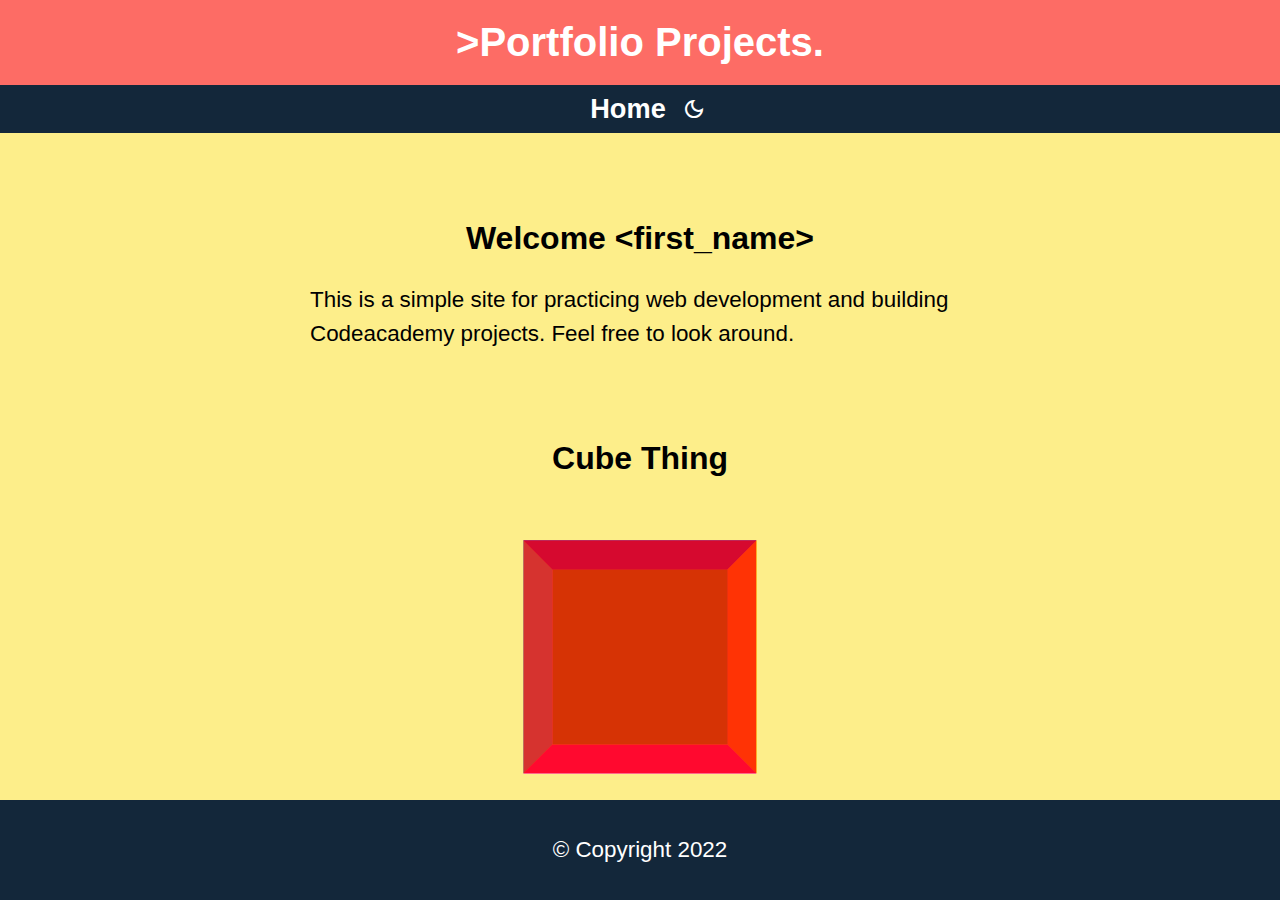
==== index.html @ f8babbf1 "fixes to nav and theme button" ====
<!DOCTYPE html>
<html lang="en">

<head>
    <meta charset="UTF-8">
    <meta name="viewport" content="width=device-width, initial-scale=1.0">
    <meta http-equiv="X-UA-Compatible" content="ie=edge">
    <title>Portfolio Projects</title>
    <link rel="stylesheet" href="style.css">
    <link rel="stylesheet" href="cube.css">
    <link rel="stylesheet" href="https://fonts.googleapis.com/css2?family=Material+Symbols+Outlined:opsz,wght,FILL,GRAD@20..48,100..700,0..1,-50..200" />
</head>

<body>
    <script src="main.js"></script>
    <script src="cube.js"></script>
    <div class="page-container">
        <header>
            <h1>>Portfolio Projects.</h1>
        </header>
        <nav class="navigation">
            <ul class="navigation-items">
                <li class="navigation-item"><a href="index.html">Home</a></li>
                <!-- <li class="navigation-item"><a href="contact.html">Contact</a></li> -->
                <li class="navigation-item material-symbols-outlined" id="theme-btn" >dark_mode</li>
             </ul>
        </nav>

        <div class="content-container">
            <section>
                <div class="container-welcome">
                    <h2>Welcome &lt;first_name> </h2>
                    <p id="intro-para">This is a simple site for practicing web development and building Codeacademy projects.
                        Feel free to look around.</p>
                    <div id="button-container">
                        
                    </div>
                </div>
            </section>
            <section>
                <div>
                    

                    <div class="container-projects">
                        <h2 class="projects-heading">Cube Thing</h2>
                        <!-- <div class="column-3 project-1">
                            <h3 class="project-title">Title</h3>
                        </div>
                        <div class="column-3 project-2">
                            <h3 class="project-title">Title</h3>
                        </div>
                        <div class="column-3 project-3">
                            <h3 class="project-title">Title</h3>
                        </div> -->
                        <div class="cube-container">
                            <div class="cube">
                                <div class="cube-face cube-face-front">

                                </div>
                                <div class="cube-face cube-face-right">

                                </div>
                                <div class="cube-face cube-face-back">

                                </div>
                                <div class="cube-face cube-face-left">

                                </div>
                                <div class="cube-face cube-face-top">

                                </div>
                                <div class="cube-face cube-face-bottom">
                                </div>
                            </div>
                        </div>
                        <div id="button-container">
                            <button class="random-btn" id="cube-btn-random-face">Random Face</button>
                            <button class="random-btn" id="cube-btn-random-angle">Random Angle</button>
                        </div>

                    </div>

                </div>
            </section>
        </div>

    </div>
    <footer>
        <p>&copy; Copyright 2022</p>
    </footer>
</body>


</html>
---- style.css ----
/*body*/
.page-container {
  position: relative;

}

span {
  padding: 0px;
  margin-top: 2px;
}

.content-container {
  max-width: 70%;
  margin: 0 auto;
  max-width: 700px;
}

#button-container {
  text-align: center;
}


body {
  margin: 0;
  background-color: #FDEE8A;
  font-family: 'Arial', sans-serif;
  min-width: 500px;
}

h1 {
  font-size: 2.5em;
  font-weight: bold;
  white-space: nowrap;
  margin: 0;
  padding: 20px
}

h2 {
  font-size: 2em;
  font-weight: bold;
  text-align: center;
}

h3 {
  font-size: 1.5em;
  font-weight: bold;
}

p {
  font-size: 1.4em;
  line-height: 1.5em;
  margin: 0;
  padding: 0;
}

button {
  background-color:#FD6C65;
  border: none;
  color: white;
  padding: 12px 24px;
  text-align: center;
  text-decoration: none;
  display: inline-block;
  font-size: 16px;
}

header {
  background-color: #FD6C65;
  color: #fff;
  padding: 0;
  margin: 0;
  text-align: center;
}

/*Navigation Bar*/
.navigation-items {
  list-style-type: none;
  display: flex;
  justify-content: center;
  align-items: center;
  margin: 0;
  padding: 0;
}

.navigation-item {
  display: flex;
  align-items: center;
  justify-content: center;
  font-size: 1.7em;
  font-weight: bold;
  color: #fff;
  cursor: pointer;
}

nav ul {
  list-style-type: none;
  padding: 0;
  background-color: #13273a;
}

nav li a {
  display: block;
  color: rgb(255, 255, 255);
  padding: 8px 16px;
  text-decoration: none;
}

/* Change the link color on hover */
nav li a:hover {
  background-color: rgb(255, 255, 255);
  color: rgb(0, 0, 0);
}

/*Welcome Content*/
.container-welcome {
  padding: 20px;
  margin: 40px auto;
  border-radius: 5px;

}

.container-projects {
  /* display: flex; */
  /* flex-direction: row;
  flex-wrap: wrap;
  justify-content: center; */
  margin-top: 70px;
  border-radius: 5px;

}

.column-3 {
  padding: 20px;
  margin: 20px;
  min-height: 200px;
  min-width: 200px;
  text-align: center;
}

.project-1 {
  background-color: white;
}

.project-2 {
  background-color: #209BFF;
}

.project-3 {
  background-color: white;
}

.project-1:hover {
  background-color: #13273a;
  color: #fff;
}

.project-2:hover {
  background-color: #13273a;
  color: #fff;
}

.project-3:hover {
  background-color: #13273a;
  color: #fff;
}


/*Footer*/
footer {
  display: flex;
  align-items: center;
  justify-content: center;
  font-size: 1em;
  background-color: #13273a;
  color: #fff;
  width: 100%;
  height: 100px;
  position: absolute;
  bottom: 0px;
  
}
---- cube.css ----
/* * {
    box-sizing: border-box;
} */

.cube-container {
    width: 200px;
    height: 200px;
    margin: 80px;
    perspective: 700px;
    margin: 80px auto;
}

.cube {
    width: 200px;
    height: 200px;
    position: relative;
    transform-style: preserve-3d;
    transition: transform 3s;

}

.cube-face {
    position: absolute;
    width: 200px;
    height: 200px;
    line-height: 200px;
    font-size: 40px;
    font-weight: bold;
    color: white;
    text-align: center;

}

.cube-face-front {
    background: hsla(0, 100%, 50%, 0.8);
}

.cube-face-right {
    background: hsla(60, 100%, 50%, 0.8);
}

.cube-face-back {
    background: hsla(120, 100%, 50%, 0.8);
}

.cube-face-left {
    background: hsla(180, 100%, 50%, 0.8);
}

.cube-face-top {
    background: hsla(240, 100%, 50%, 0.8);
}

.cube-face-bottom {
    background: hsla(300, 100%, 50%, 0.8);
}

.cube-face-front {
    transform: rotateY(0deg) translateZ(100px);
}

.cube-face-right {
    transform: rotateY(90deg) translateZ(100px);
}

.cube-face-back {
    transform: rotateY(180deg) translateZ(100px);
}

.cube-face-left {
    transform: rotateY(-90deg) translateZ(100px);
}

.cube-face-top {
    transform: rotateX(90deg) translateZ(100px);
}

.cube-face-bottom {
    transform: rotateX(-90deg) translateZ(100px);
}
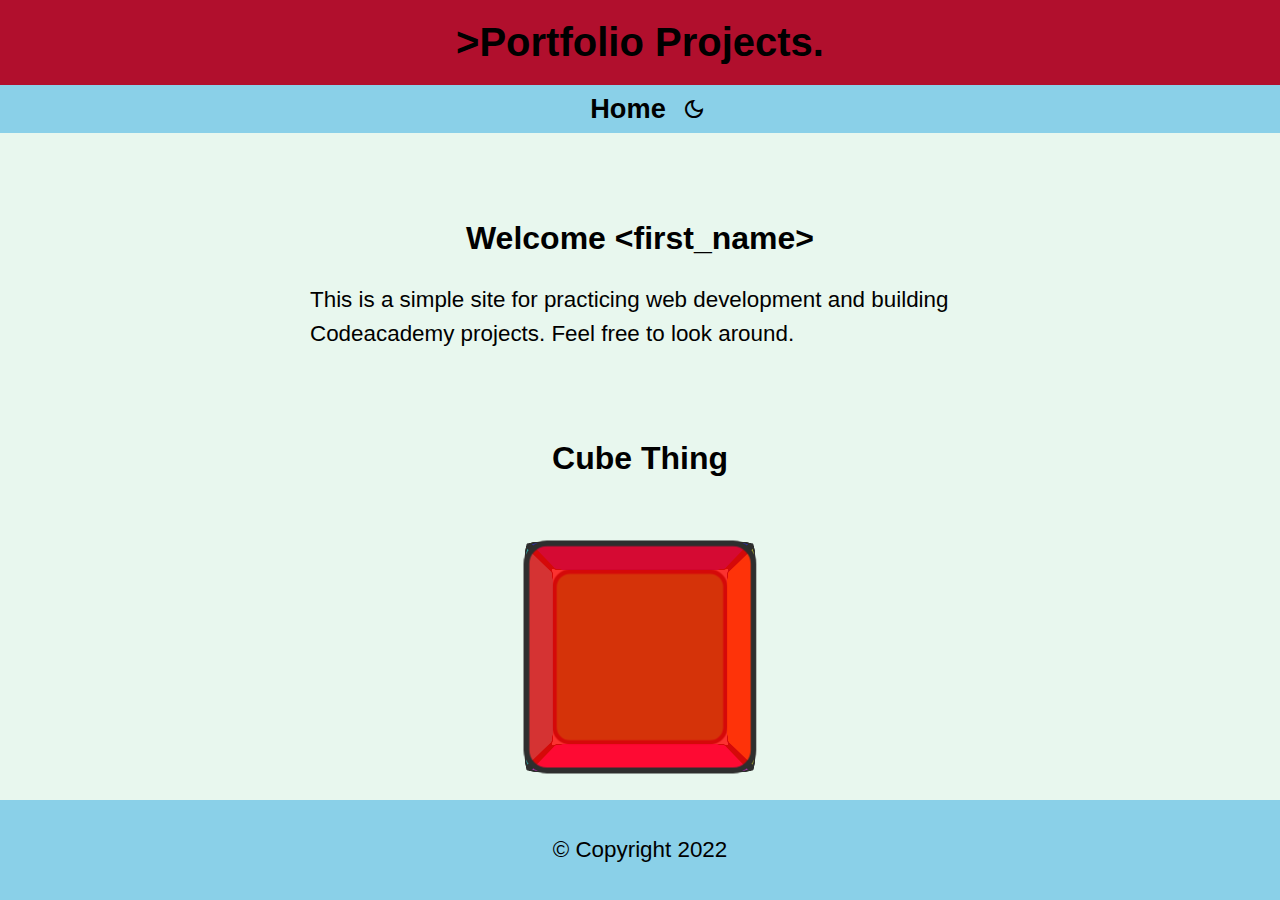
==== commit 913c906c: "dark mode implemented, first version" ====
--- a/index.html
+++ b/index.html
@@ -11,7 +11,7 @@
     <link rel="stylesheet" href="https://fonts.googleapis.com/css2?family=Material+Symbols+Outlined:opsz,wght,FILL,GRAD@20..48,100..700,0..1,-50..200" />
 </head>
 
-<body>
+<body class="light-theme">
     <script src="main.js"></script>
     <script src="cube.js"></script>
     <div class="page-container">
--- a/style.css
+++ b/style.css
@@ -2,11 +2,6 @@
 .page-container {
   position: relative;
 
-}
-
-span {
-  padding: 0px;
-  margin-top: 2px;
 }
 
 .content-container {
@@ -22,11 +17,15 @@
 
 body {
   margin: 0;
-  background-color: #FDEE8A;
+  background-color: #E8F7EE;
   font-family: 'Arial', sans-serif;
   min-width: 500px;
 }
 
+body.dark-theme {
+  background-color: #2c3e50;
+}
+
 h1 {
   font-size: 2.5em;
   font-weight: bold;
@@ -44,6 +43,26 @@
 h3 {
   font-size: 1.5em;
   font-weight: bold;
+}
+
+p, h1, h2, h3 {
+  color: #000;
+}
+
+body.dark-theme h1 {
+  color: #fff;
+}
+
+body.dark-theme h2 {
+  color: #fff;
+}
+
+body.dark-theme h3 {
+  color: #fff;
+}
+
+body.dark-theme p {
+  color: #fff;
 }
 
 p {
@@ -54,9 +73,8 @@
 }
 
 button {
-  background-color:#FD6C65;
+  background-color:#b10f2d;
   border: none;
-  color: white;
   padding: 12px 24px;
   text-align: center;
   text-decoration: none;
@@ -64,12 +82,20 @@
   font-size: 16px;
 }
 
+body.dark-theme button {
+  background-color: #e94c5f;
+  color: white;
+}
+
 header {
-  background-color: #FD6C65;
-  color: #fff;
-  padding: 0;
-  margin: 0;
-  text-align: center;
+  background-color: #b10f2d;
+  padding: 0;
+  margin: 0;
+  text-align: center;
+}
+
+body.dark-theme header {
+  background-color: #e94c5f;
 }
 
 /*Navigation Bar*/
@@ -88,21 +114,32 @@
   justify-content: center;
   font-size: 1.7em;
   font-weight: bold;
-  color: #fff;
   cursor: pointer;
+}
+
+body.dark-theme .navigation-item {
+  color: #fff;
 }
 
 nav ul {
   list-style-type: none;
   padding: 0;
-  background-color: #13273a;
+  background-color: #8ad0e8;
+}
+
+body.dark-theme nav ul {
+  background-color: #26547C;
 }
 
 nav li a {
   display: block;
-  color: rgb(255, 255, 255);
+  color: #000;
   padding: 8px 16px;
   text-decoration: none;
+}
+
+body.dark-theme nav li a {
+  color: #fff;
 }
 
 /* Change the link color on hover */
@@ -171,11 +208,15 @@
   align-items: center;
   justify-content: center;
   font-size: 1em;
-  background-color: #13273a;
+  background-color: #8ad0e8;
   color: #fff;
   width: 100%;
   height: 100px;
   position: absolute;
   bottom: 0px;
   
+}
+
+body.dark-theme footer {
+  background-color: #26547C;
 }--- a/cube.css
+++ b/cube.css
@@ -1,6 +1,6 @@
-/* * {
+* {
     box-sizing: border-box;
-} */
+}
 
 .cube-container {
     width: 200px;
@@ -26,8 +26,9 @@
     line-height: 200px;
     font-size: 40px;
     font-weight: bold;
-    color: white;
     text-align: center;
+    border: 5px solid rgb(46, 46, 46);
+    border-radius: 20px;
 
 }
 
@@ -56,25 +57,25 @@
 }
 
 .cube-face-front {
-    transform: rotateY(0deg) translateZ(100px);
+    transform: rotateY(0deg) translateZ(99px);
 }
 
 .cube-face-right {
-    transform: rotateY(90deg) translateZ(100px);
+    transform: rotateY(90deg) translateZ(99px);
 }
 
 .cube-face-back {
-    transform: rotateY(180deg) translateZ(100px);
+    transform: rotateY(180deg) translateZ(99px);
 }
 
 .cube-face-left {
-    transform: rotateY(-90deg) translateZ(100px);
+    transform: rotateY(-90deg) translateZ(99px);
 }
 
 .cube-face-top {
-    transform: rotateX(90deg) translateZ(100px);
+    transform: rotateX(90deg) translateZ(99px);
 }
 
 .cube-face-bottom {
-    transform: rotateX(-90deg) translateZ(100px);
+    transform: rotateX(-90deg) translateZ(99px);
 }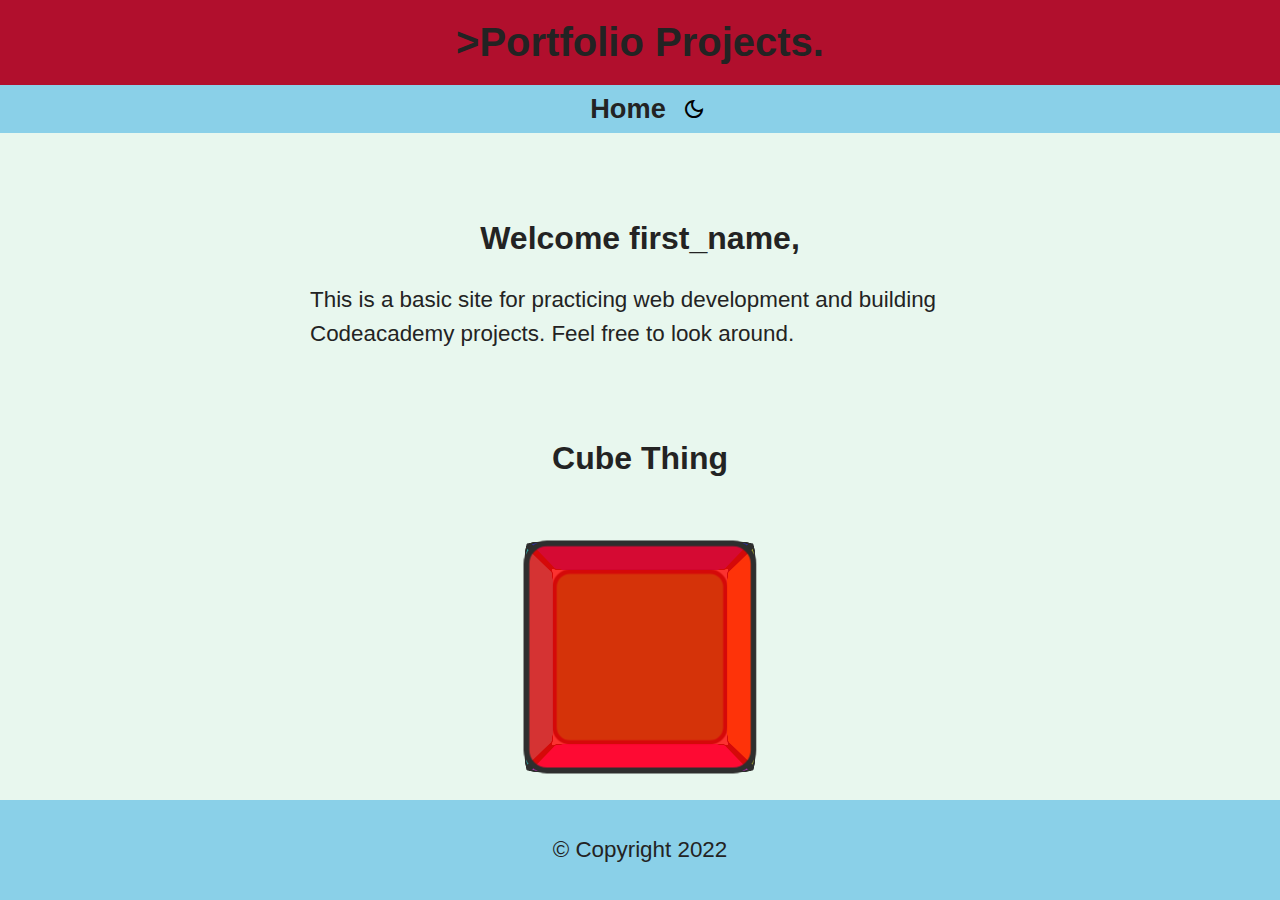
==== commit 0c32bbb6: "update messaging" ====
--- a/index.html
+++ b/index.html
@@ -29,8 +29,8 @@
         <div class="content-container">
             <section>
                 <div class="container-welcome">
-                    <h2>Welcome &lt;first_name> </h2>
-                    <p id="intro-para">This is a simple site for practicing web development and building Codeacademy projects.
+                    <h2>Welcome first_name, </h2>
+                    <p id="intro-para">This is a basic site for practicing web development and building Codeacademy projects.
                         Feel free to look around.</p>
                     <div id="button-container">
                         
--- a/style.css
+++ b/style.css
@@ -45,8 +45,8 @@
   font-weight: bold;
 }
 
-p, h1, h2, h3 {
-  color: #000;
+p, h1, h2, h3, button, nav li a {
+  color: rgb(35, 35, 35);
 }
 
 body.dark-theme h1 {
@@ -133,7 +133,6 @@
 
 nav li a {
   display: block;
-  color: #000;
   padding: 8px 16px;
   text-decoration: none;
 }
@@ -146,6 +145,11 @@
 nav li a:hover {
   background-color: rgb(255, 255, 255);
   color: rgb(0, 0, 0);
+}
+
+body.dark-theme nav li a:hover {
+  background-color: #fff;
+  color: #26547c;
 }
 
 /*Welcome Content*/
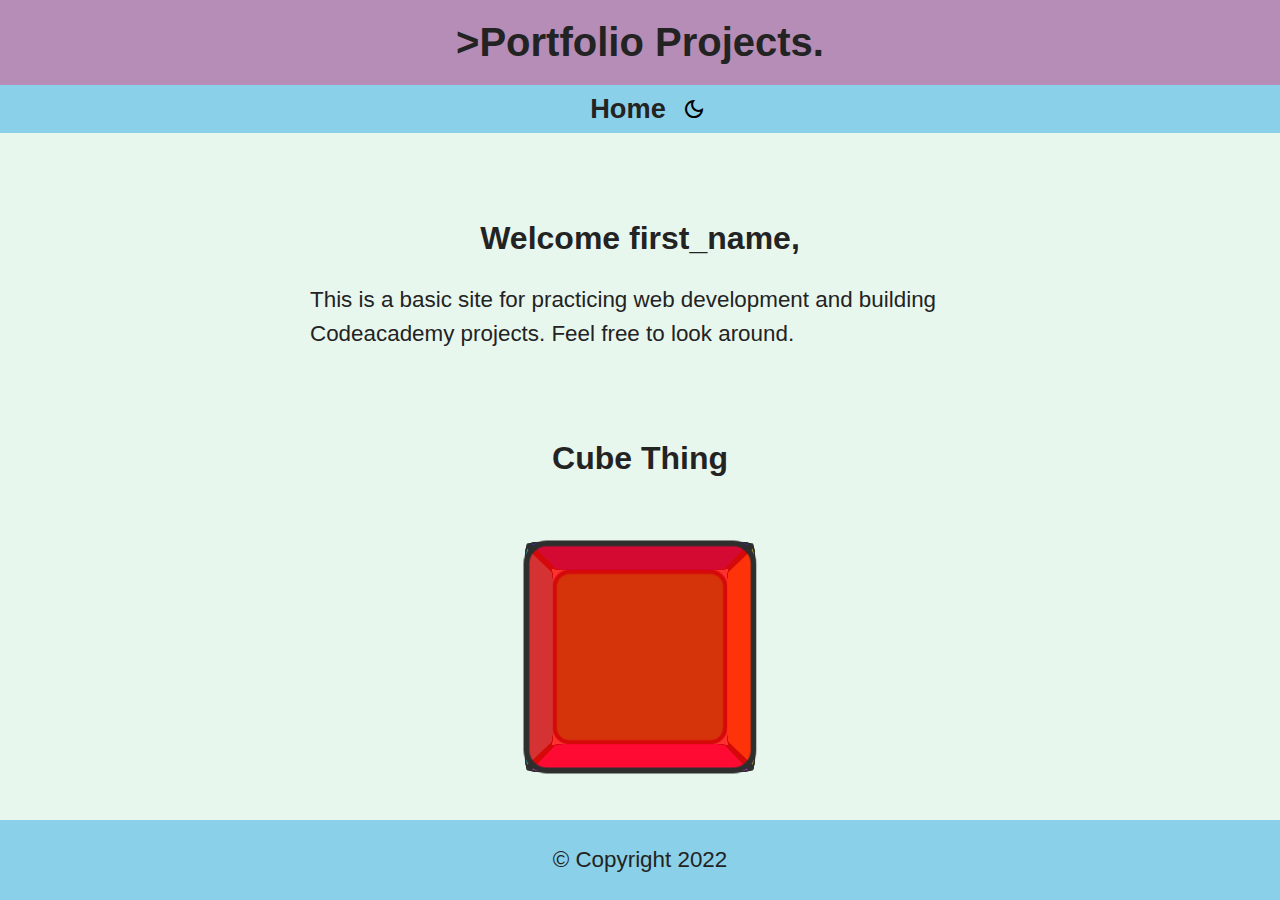
==== commit a169227a: "colour scheme changes" ====
--- a/index.html
+++ b/index.html
@@ -8,7 +8,8 @@
     <title>Portfolio Projects</title>
     <link rel="stylesheet" href="style.css">
     <link rel="stylesheet" href="cube.css">
-    <link rel="stylesheet" href="https://fonts.googleapis.com/css2?family=Material+Symbols+Outlined:opsz,wght,FILL,GRAD@20..48,100..700,0..1,-50..200" />
+    <link rel="stylesheet"
+        href="https://fonts.googleapis.com/css2?family=Material+Symbols+Outlined:opsz,wght,FILL,GRAD@20..48,100..700,0..1,-50..200" />
 </head>
 
 <body class="light-theme">
@@ -21,26 +22,23 @@
         <nav class="navigation">
             <ul class="navigation-items">
                 <li class="navigation-item"><a href="index.html">Home</a></li>
-                <!-- <li class="navigation-item"><a href="contact.html">Contact</a></li> -->
-                <li class="navigation-item material-symbols-outlined" id="theme-btn" >dark_mode</li>
-             </ul>
+                <li class="navigation-item material-symbols-outlined" id="theme-btn">dark_mode</li>
+            </ul>
         </nav>
-
         <div class="content-container">
             <section>
                 <div class="container-welcome">
                     <h2>Welcome first_name, </h2>
-                    <p id="intro-para">This is a basic site for practicing web development and building Codeacademy projects.
+                    <p id="intro-para">This is a basic site for practicing web development and building Codeacademy
+                        projects.
                         Feel free to look around.</p>
                     <div id="button-container">
-                        
+
                     </div>
                 </div>
             </section>
             <section>
                 <div>
-                    
-
                     <div class="container-projects">
                         <h2 class="projects-heading">Cube Thing</h2>
                         <!-- <div class="column-3 project-1">
@@ -75,20 +73,16 @@
                         </div>
                         <div id="button-container">
                             <button class="random-btn" id="cube-btn-random-face">Random Face</button>
-                            <button class="random-btn" id="cube-btn-random-angle">Random Angle</button>
+                            <button class="random-angle" id="cube-btn-random-angle">Random Angle</button>
                         </div>
-
                     </div>
-
                 </div>
             </section>
         </div>
-
     </div>
     <footer>
         <p>&copy; Copyright 2022</p>
     </footer>
 </body>
 
-
 </html>--- a/style.css
+++ b/style.css
@@ -1,19 +1,7 @@
 /*body*/
 .page-container {
   position: relative;
-
-}
-
-.content-container {
-  max-width: 70%;
-  margin: 0 auto;
-  max-width: 700px;
-}
-
-#button-container {
-  text-align: center;
-}
-
+}
 
 body {
   margin: 0;
@@ -26,6 +14,10 @@
   background-color: #2c3e50;
 }
 
+p, h1, h2, h3, button, nav li a {
+  color: rgb(35, 35, 35);
+}
+
 h1 {
   font-size: 2.5em;
   font-weight: bold;
@@ -43,10 +35,6 @@
 h3 {
   font-size: 1.5em;
   font-weight: bold;
-}
-
-p, h1, h2, h3, button, nav li a {
-  color: rgb(35, 35, 35);
 }
 
 body.dark-theme h1 {
@@ -73,13 +61,15 @@
 }
 
 button {
-  background-color:#b10f2d;
+  background-color: #B58DB6;
   border: none;
   padding: 12px 24px;
   text-align: center;
   text-decoration: none;
   display: inline-block;
   font-size: 16px;
+  margin: 0px 10px;
+  font-weight: bold;
 }
 
 body.dark-theme button {
@@ -88,7 +78,7 @@
 }
 
 header {
-  background-color: #b10f2d;
+  background-color: #B58DB6;
   padding: 0;
   margin: 0;
   text-align: center;
@@ -121,6 +111,10 @@
   color: #fff;
 }
 
+body.dark-theme nav li a {
+  color: #fff;
+}
+
 nav ul {
   list-style-type: none;
   padding: 0;
@@ -137,11 +131,6 @@
   text-decoration: none;
 }
 
-body.dark-theme nav li a {
-  color: #fff;
-}
-
-/* Change the link color on hover */
 nav li a:hover {
   background-color: rgb(255, 255, 255);
   color: rgb(0, 0, 0);
@@ -152,12 +141,11 @@
   color: #26547c;
 }
 
-/*Welcome Content*/
+/*Containers*/
 .container-welcome {
   padding: 20px;
   margin: 40px auto;
   border-radius: 5px;
-
 }
 
 .container-projects {
@@ -167,7 +155,16 @@
   justify-content: center; */
   margin-top: 70px;
   border-radius: 5px;
-
+}
+
+.content-container {
+  max-width: 70%;
+  margin: 0 auto;
+  max-width: 700px;
+}
+
+#button-container {
+  text-align: center;
 }
 
 .column-3 {
@@ -178,7 +175,7 @@
   text-align: center;
 }
 
-.project-1 {
+/* .project-1 {
   background-color: white;
 }
 
@@ -203,8 +200,7 @@
 .project-3:hover {
   background-color: #13273a;
   color: #fff;
-}
-
+} */
 
 /*Footer*/
 footer {
@@ -215,10 +211,9 @@
   background-color: #8ad0e8;
   color: #fff;
   width: 100%;
-  height: 100px;
+  height: 80px;
   position: absolute;
   bottom: 0px;
-  
 }
 
 body.dark-theme footer {
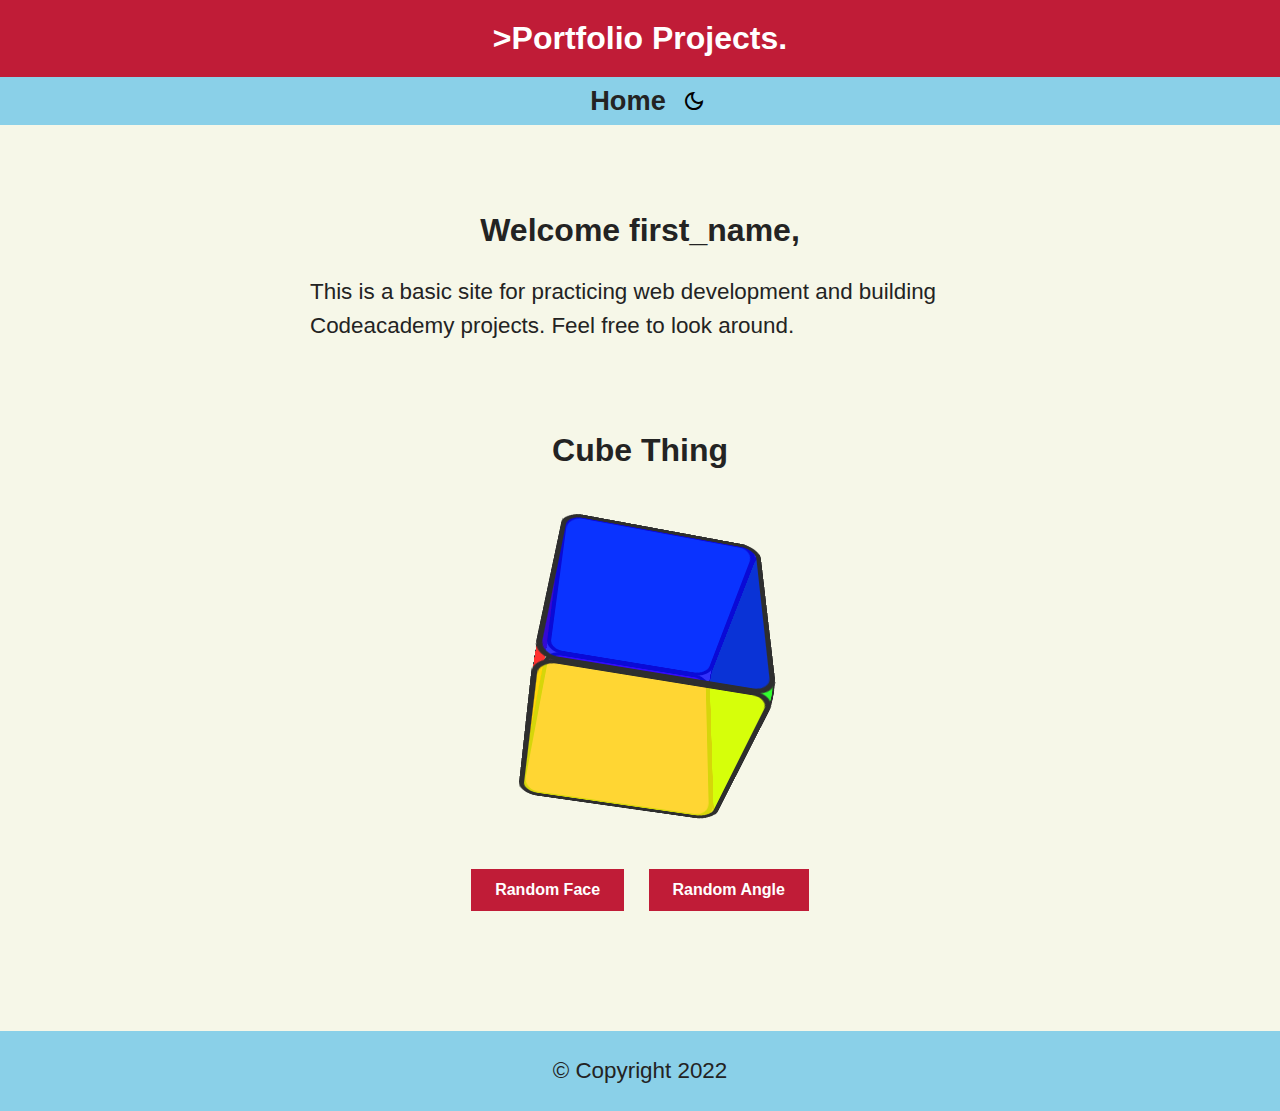
==== commit 4efcf8b0: "fixes to footer and layout" ====
--- a/index.html
+++ b/index.html
@@ -26,22 +26,16 @@
             </ul>
         </nav>
         <div class="content-container">
-            <section>
-                <div class="container-welcome">
-                    <h2>Welcome first_name, </h2>
-                    <p id="intro-para">This is a basic site for practicing web development and building Codeacademy
-                        projects.
-                        Feel free to look around.</p>
-                    <div id="button-container">
-
-                    </div>
-                </div>
-            </section>
-            <section>
-                <div>
-                    <div class="container-projects">
-                        <h2 class="projects-heading">Cube Thing</h2>
-                        <!-- <div class="column-3 project-1">
+            <div class="container-welcome">
+                <h2>Welcome first_name, </h2>
+                <p id="intro-para">This is a basic site for practicing web development and building Codeacademy
+                    projects.
+                    Feel free to look around.</p>
+            </div>
+            <div>
+                <div class="container-projects">
+                    <h2 class="projects-heading">Cube Thing</h2>
+                    <!-- <div class="column-3 project-1">
                             <h3 class="project-title">Title</h3>
                         </div>
                         <div class="column-3 project-2">
@@ -50,39 +44,46 @@
                         <div class="column-3 project-3">
                             <h3 class="project-title">Title</h3>
                         </div> -->
-                        <div class="cube-container">
-                            <div class="cube">
-                                <div class="cube-face cube-face-front">
+                    <div class="cube-container">
+                        <div class="cube">
+                            <div class="cube-face cube-face-front">
 
-                                </div>
-                                <div class="cube-face cube-face-right">
+                            </div>
+                            <div class="cube-face cube-face-right">
 
-                                </div>
-                                <div class="cube-face cube-face-back">
+                            </div>
+                            <div class="cube-face cube-face-back">
 
-                                </div>
-                                <div class="cube-face cube-face-left">
+                            </div>
+                            <div class="cube-face cube-face-left">
 
-                                </div>
-                                <div class="cube-face cube-face-top">
+                            </div>
+                            <div class="cube-face cube-face-top">
 
-                                </div>
-                                <div class="cube-face cube-face-bottom">
-                                </div>
+                            </div>
+                            <div class="cube-face cube-face-bottom">
                             </div>
                         </div>
-                        <div id="button-container">
-                            <button class="random-btn" id="cube-btn-random-face">Random Face</button>
-                            <button class="random-angle" id="cube-btn-random-angle">Random Angle</button>
-                        </div>
                     </div>
+                    <div id="button-container">
+                        <button class="random-btn" id="cube-btn-random-face">Random Face</button>
+                        <button class="random-angle" id="cube-btn-random-angle">Random Angle</button>
+                    </div>
+
                 </div>
-            </section>
+
+            </div>
+    
+
         </div>
-    </div>
-    <footer>
-        <p>&copy; Copyright 2022</p>
-    </footer>
+        <div>
+        <footer>
+            <p>&copy; Copyright 2022</p>
+        </footer>
+        </div>
+
+
 </body>
 
+
 </html>--- a/style.css
+++ b/style.css
@@ -1,25 +1,30 @@
 /*body*/
 .page-container {
   position: relative;
+  min-height: 100%;
+  position:relative;
+  padding-bottom:100px;
 }
 
 body {
   margin: 0;
-  background-color: #E8F7EE;
+  background-color: #f6f7e8;
   font-family: 'Arial', sans-serif;
-  min-width: 500px;
+  min-width: 360px;
+  height: 100vh;
+ 
 }
 
 body.dark-theme {
   background-color: #2c3e50;
 }
 
-p, h1, h2, h3, button, nav li a {
+p, h2, h3, nav li a {
   color: rgb(35, 35, 35);
 }
 
 h1 {
-  font-size: 2.5em;
+  font-size: 2em;
   font-weight: bold;
   white-space: nowrap;
   margin: 0;
@@ -61,7 +66,7 @@
 }
 
 button {
-  background-color: #B58DB6;
+  background-color: #c01c37;
   border: none;
   padding: 12px 24px;
   text-align: center;
@@ -70,15 +75,16 @@
   font-size: 16px;
   margin: 0px 10px;
   font-weight: bold;
+  color: white;
 }
 
 body.dark-theme button {
   background-color: #e94c5f;
+}
+
+header {
+  background-color: #c01c37;
   color: white;
-}
-
-header {
-  background-color: #B58DB6;
   padding: 0;
   margin: 0;
   text-align: center;
@@ -165,6 +171,7 @@
 
 #button-container {
   text-align: center;
+  margin-bottom: 100px;
 }
 
 .column-3 {
@@ -212,8 +219,13 @@
   color: #fff;
   width: 100%;
   height: 80px;
-  position: absolute;
-  bottom: 0px;
+  position:absolute;
+  bottom:0;
+  left:0;
+  width:100vw;
+  height:80px;
+  margin-top: 300px;
+
 }
 
 body.dark-theme footer {
--- a/cube.css
+++ b/cube.css
@@ -7,7 +7,7 @@
     height: 200px;
     margin: 80px;
     perspective: 700px;
-    margin: 80px auto;
+    margin: 100px auto;
 }
 
 .cube {
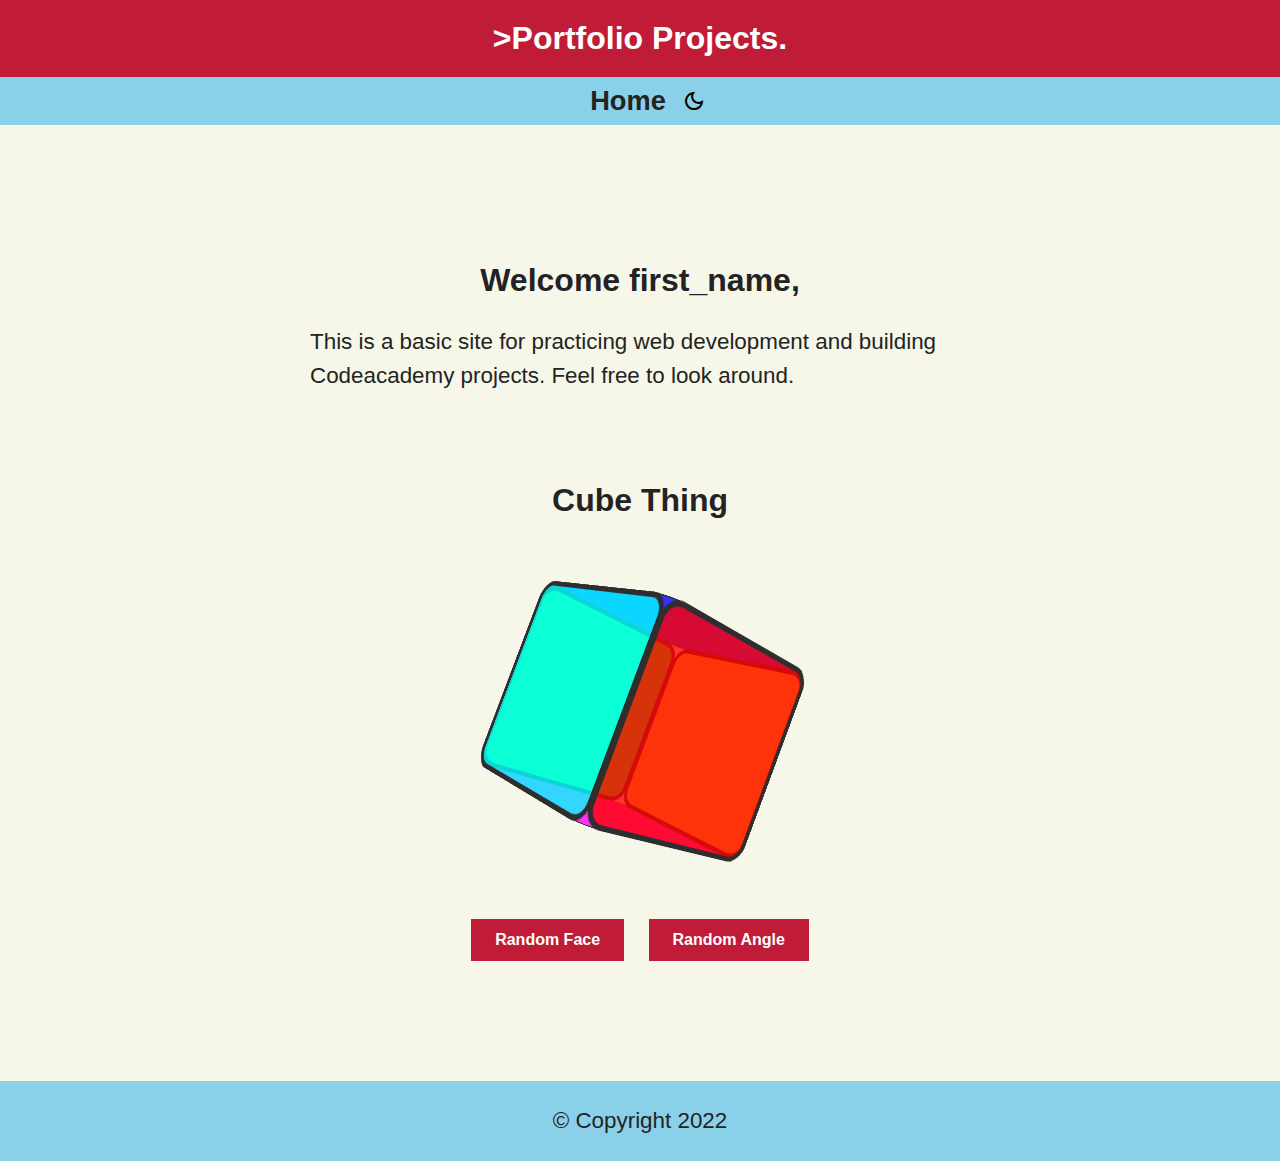
==== commit 414f4f04: "format code" ====
--- a/index.html
+++ b/index.html
@@ -73,17 +73,12 @@
                 </div>
 
             </div>
-    
-
         </div>
         <div>
-        <footer>
-            <p>&copy; Copyright 2022</p>
-        </footer>
+            <footer>
+                <p>&copy; Copyright 2022</p>
+            </footer>
         </div>
-
-
 </body>
 
-
 </html>--- a/style.css
+++ b/style.css
@@ -165,7 +165,7 @@
 
 .content-container {
   max-width: 70%;
-  margin: 0 auto;
+  margin: 90px auto;
   max-width: 700px;
 }
 
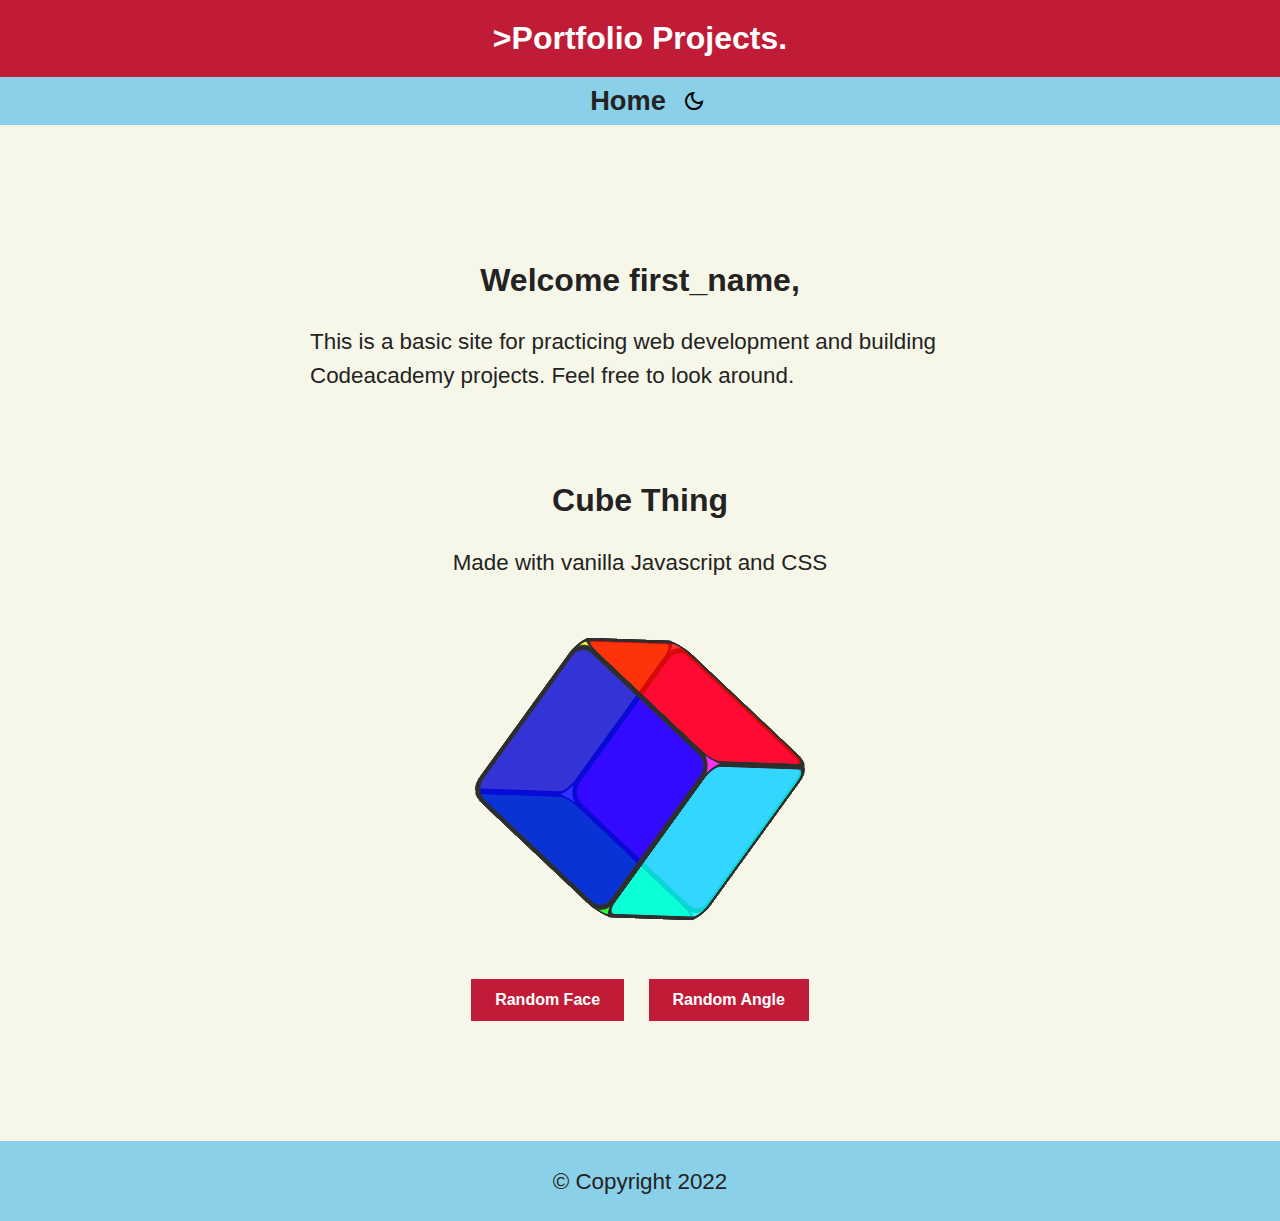
==== commit cedd5054: "3d first attempt" ====
--- a/index.html
+++ b/index.html
@@ -35,6 +35,7 @@
             <div>
                 <div class="container-projects">
                     <h2 class="projects-heading">Cube Thing</h2>
+                    <p style="text-align:center;">Made with vanilla Javascript and CSS</p>
                     <!-- <div class="column-3 project-1">
                             <h3 class="project-title">Title</h3>
                         </div>
--- a/style.css
+++ b/style.css
@@ -12,7 +12,6 @@
   font-family: 'Arial', sans-serif;
   min-width: 360px;
   height: 100vh;
- 
 }
 
 body.dark-theme {
--- a/cube.css
+++ b/cube.css
@@ -6,8 +6,8 @@
     width: 200px;
     height: 200px;
     margin: 80px;
-    perspective: 700px;
     margin: 100px auto;
+    transform-style: preserve-3d;
 }
 
 .cube {
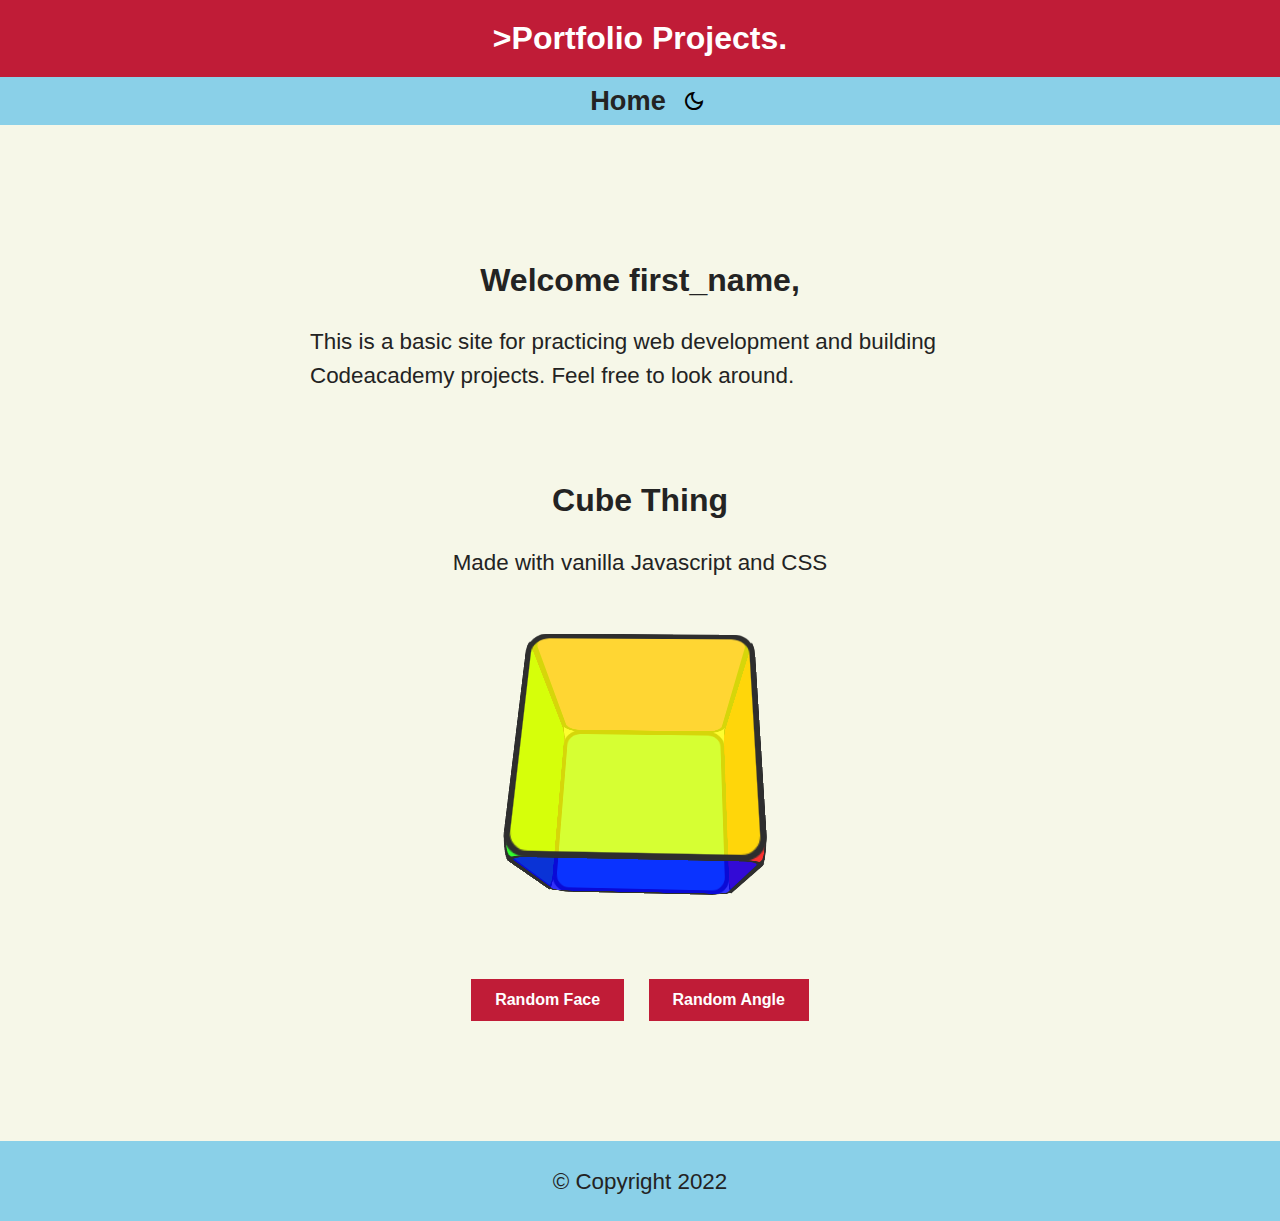
==== commit 271e0de8: "second 3d attempt" ====
--- a/index.html
+++ b/index.html
@@ -36,33 +36,26 @@
                 <div class="container-projects">
                     <h2 class="projects-heading">Cube Thing</h2>
                     <p style="text-align:center;">Made with vanilla Javascript and CSS</p>
-                    <!-- <div class="column-3 project-1">
-                            <h3 class="project-title">Title</h3>
-                        </div>
-                        <div class="column-3 project-2">
-                            <h3 class="project-title">Title</h3>
-                        </div>
-                        <div class="column-3 project-3">
-                            <h3 class="project-title">Title</h3>
-                        </div> -->
-                    <div class="cube-container">
-                        <div class="cube">
-                            <div class="cube-face cube-face-front">
+                    <div class="cube-perspective">
+                        <div class="cube-container">
+                            <div class="cube">
+                                <div class="cube-face cube-face-front">
 
-                            </div>
-                            <div class="cube-face cube-face-right">
+                                </div>
+                                <div class="cube-face cube-face-right">
 
-                            </div>
-                            <div class="cube-face cube-face-back">
+                                </div>
+                                <div class="cube-face cube-face-back">
 
-                            </div>
-                            <div class="cube-face cube-face-left">
+                                </div>
+                                <div class="cube-face cube-face-left">
 
-                            </div>
-                            <div class="cube-face cube-face-top">
+                                </div>
+                                <div class="cube-face cube-face-top">
 
-                            </div>
-                            <div class="cube-face cube-face-bottom">
+                                </div>
+                                <div class="cube-face cube-face-bottom">
+                                </div>
                             </div>
                         </div>
                     </div>
--- a/cube.css
+++ b/cube.css
@@ -1,5 +1,10 @@
 * {
     box-sizing: border-box;
+}
+
+.cube-perspective {
+    perspective: 500px;
+
 }
 
 .cube-container {
